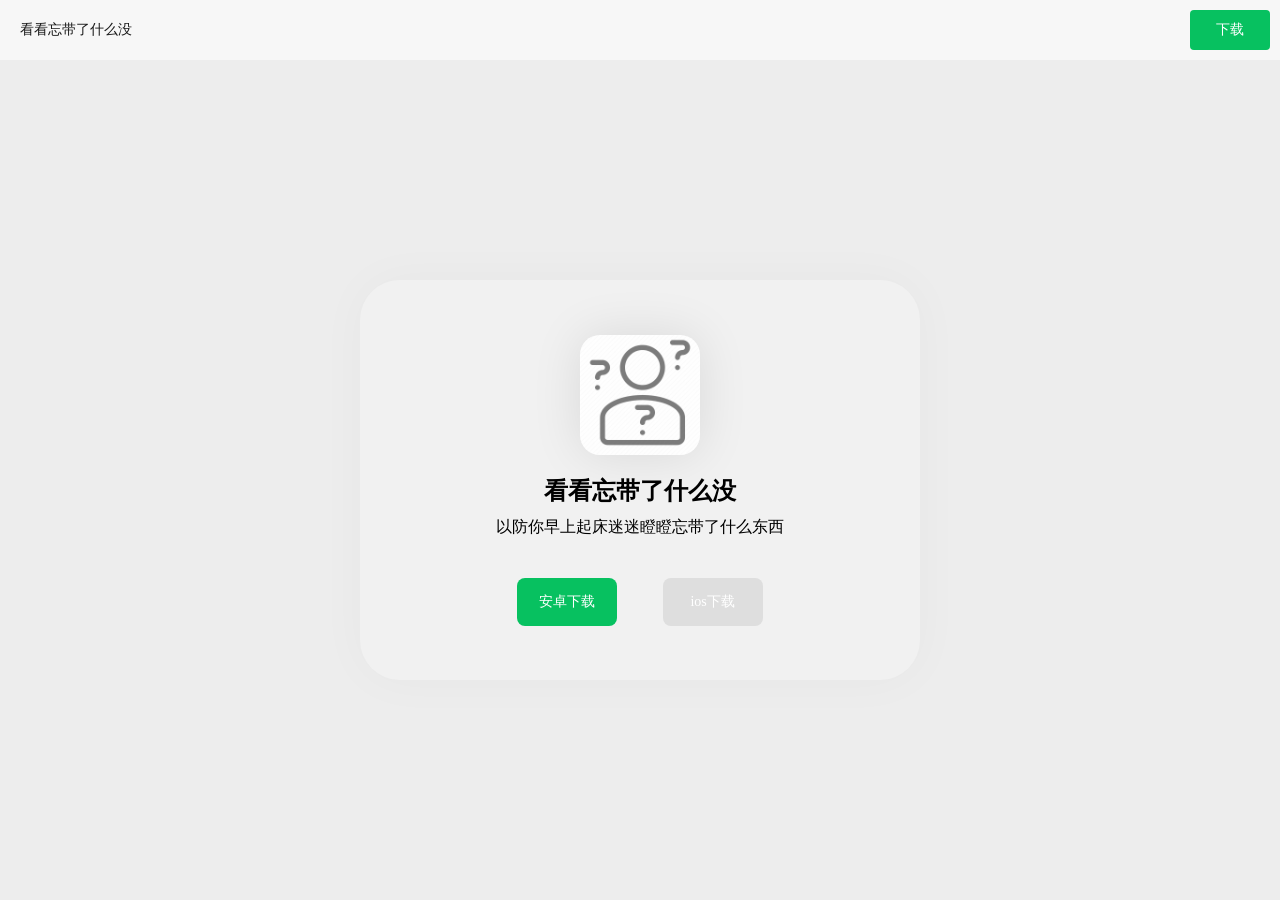
==== index.html @ 873a0d5d "更新" ====
<!DOCTYPE html>
<html>
	<head>
		<meta charset="utf-8">
		<meta name="viewport"
			content="width=device-width,initial-scale=1,minimum-scale=1,maximum-scale=1,user-scalable=no" />
		<title></title>
		<link rel="stylesheet" type="text/css" href="css/style.css" />
		<script src="js/jquery.js" type="text/javascript" charset="utf-8"></script>
	</head>
	<body>
		<div class="container">
			<div class="header">
				<div class="head">
					看看忘带了什么没
				</div>
				<div class="groth">

				</div>
				<div class="download-btn">
					下载
				</div>
			</div>
			<div class="main-out">
				<div class="main">
					<div class="main-logo-out">
						<img class="main-logo" src="img/logo.png">
					</div>
					<div class="main-head">
						看看忘带了什么没
					</div>
					<div class="main-description">
						以防你早上起床迷迷瞪瞪忘带了什么东西
					</div>
					<div class="main-download-btn-out">
						<div class="main-download-btn" id="active" onclick="android();">
							安卓下载
						</div>
						<div class="main-download-btn" id="inactive" onclick="ios();">
							ios下载
						</div>
					</div>
				</div>
			</div>
		</div>
		<div class="alert-out">
			<div class="alert">
				<h1>我很伤心的说</h1>
				<h1>我没准备ios版本</h1>
				<p>因为apple开发者账号太贵，一年99美元</p>
				<div class="download-btn" onclick="close111();">
					确定
				</div>
			</div>
		</div>

		<script type="text/javascript">
			function android() {
				window.location.href="latest.apk";
			}

			function ios() {
				setTimeout(function() {
					$(".alert-out").show();
					$(".main-out").css("filter", "blur(5px)");
				}, 100);

			}

			function close111() {
				setTimeout(function() {
					$(".alert-out").hide();
					$(".main-out").css("filter", "blur(0px)");
				}, 100);

			}
		</script>
	</body>
</html>
---- css/style.css ----
* {
	margin: 0;
}

.container {
	width: 100vw;
	height: 100vh;
	background-color: #ededed;
}

.header {
	width: 100%;
	height: 60px;
	display: flex;
	align-items: center;
	background-color: #f7f7f7;
}

.head {
	font-size: 14px;
	font-weight: 300;
	margin-left: 20px;
	color: #191919;
}

.groth {
	flex-grow: 1;
}

.download-btn {
	width: 80px;
	height: 40px;
	border-radius: 4px;
	display: flex;
	align-items: center;
	justify-content: center;
	background-color: #07c160;
	color: #ffffff;
	font-weight: 300;
	font-size: 14px;
	margin-right: 10px;
	transition: 0.1s ease-in-out;
}

.download-btn:active {
	background-color: #06ae56;
}

.main-out {
	width: 100%;
	height: calc(100% - 60px);
	display: flex;
	align-items: center;
	justify-content: center;
}

.main {
	width: 560px;
	height: 400px;
	background-color: rgba(255, 255, 255, 0.2);
	display: flex;
	flex-direction: column;
	align-items: center;
	justify-content: center;
	border-radius: 40px;
	box-shadow: 0 0 50px rgba(0,0,0,0.03);
}

.main-logo-out {
	width: 100%;
	display: flex;
	align-items: center;
	justify-content: center;
}

.main-logo{
	width: 120px;
	height: 120px;
	border-radius: 20px;
	box-shadow: 0 0 50px rgba(0,0,0,0.1);
}

.main-head {
	width: 100%;
	font-size: 24px;
	font-weight: 600;
	display: flex;
	justify-content: center;
	margin-top: 20px;
	margin-bottom: 10px;
}

.main-description {
	width: 100%;
	font-size: 16px;
	font-weight: 400;
	display: flex;
	justify-content: center;
}

.main-download-btn-out {
	width: 60%;
	display: flex;
	justify-content: space-evenly;
	margin-top: 40px;
}

.main-download-btn {
	width: 100px;
	height: 48px;
	border-radius: 8px;
	display: flex;
	align-items: center;
	justify-content: center;
	font-weight: 300;
	font-size: 14px;
	color: #ffffff;
	transition: 0.1s ease-in-out;
}

@media(max-width: 600px) {
	.main {
		width: calc(100% - 40px);
	}
	
	.main-download-btn-out {
		width: 100%;
		justify-content: center;
	}
	
	.main-download-btn {
		margin-left: 10px;
		margin-right: 10px;
	}
}
#active {
	background-color: #07c160;
}

#active:active {
	background-color: #06AE56;
}

#inactive {
	background-color: #dedede;
}

#inactive:active {
	background-color: #bcbcbc;
}

.alert-out {
	width: 400px;
	height: 200px;
	position: absolute;
	z-index: 9999;
	left: 50%;
	top: 50%;
	border-radius: 8px;
	transform: translate(-50%,-50%);
	display: none;
}

.alert {
	width: 100%;
	height: 100%;
	background-color: #f5f5f5;
	border-radius: 8px;
	display: flex;
	flex-direction: column;
	align-items: center;
	justify-content: center;
	box-shadow: 0 0 100px rgba(0,0,0,0.2);
	
}

.alert h1 {
	font-size: 20px;
	font-weight: 300;
	margin-top: 5px;
}

.alert p {
	font-size: 16px;
	margin-top: 5px;
	font-weight: 300;
	margin-bottom: 20px;
}



@media(max-width: 440px) {
	.alert-out {
		width: calc(100% - 40px);
	}
}
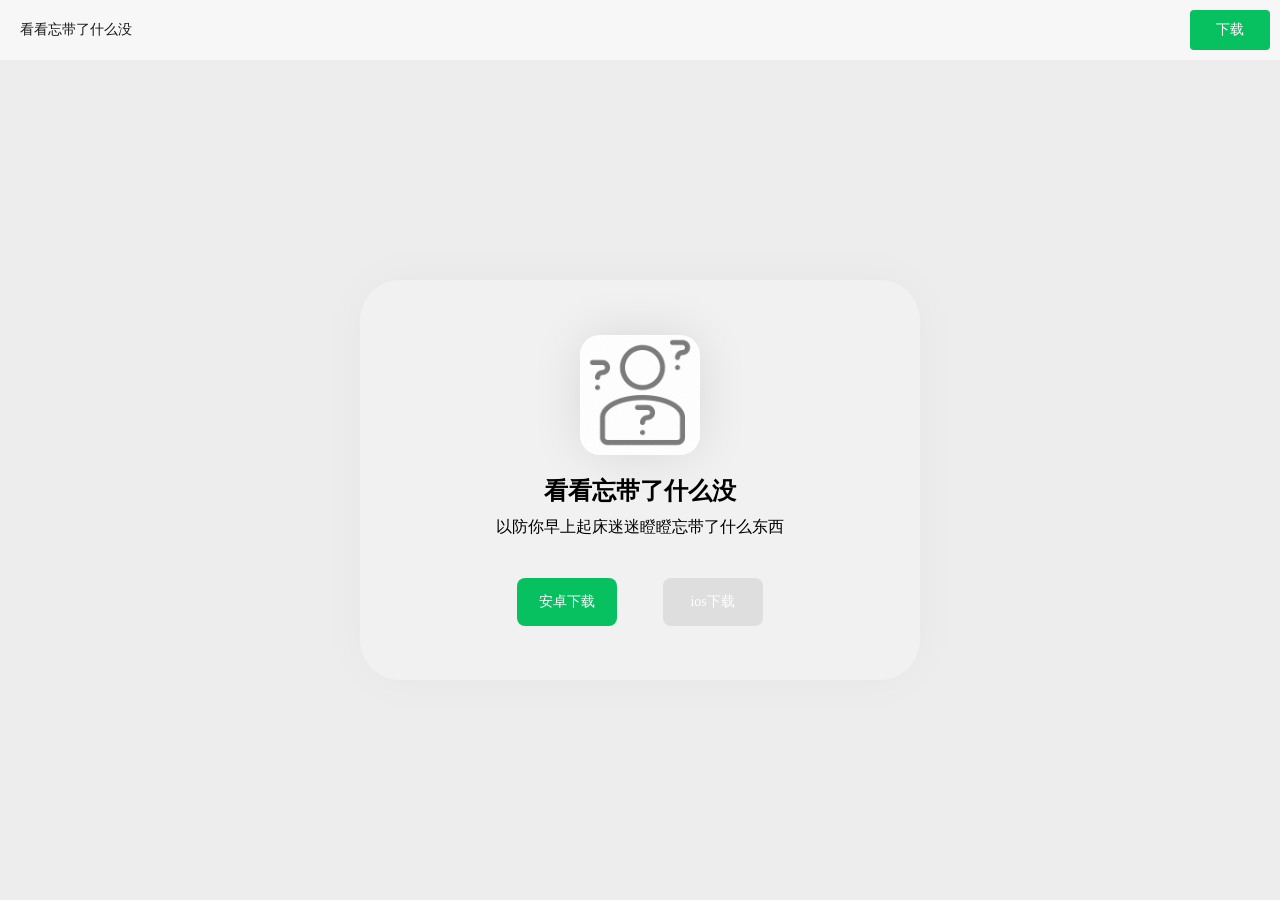
==== commit 72366ffa: "更新" ====
--- a/index.html
+++ b/index.html
@@ -4,7 +4,8 @@
 		<meta charset="utf-8">
 		<meta name="viewport"
 			content="width=device-width,initial-scale=1,minimum-scale=1,maximum-scale=1,user-scalable=no" />
-		<title></title>
+		<title>看看忘带了什么没</title>
+		<link rel="shortcut icon" href="img/logo.png">
 		<link rel="stylesheet" type="text/css" href="css/style.css" />
 		<script src="js/jquery.js" type="text/javascript" charset="utf-8"></script>
 	</head>
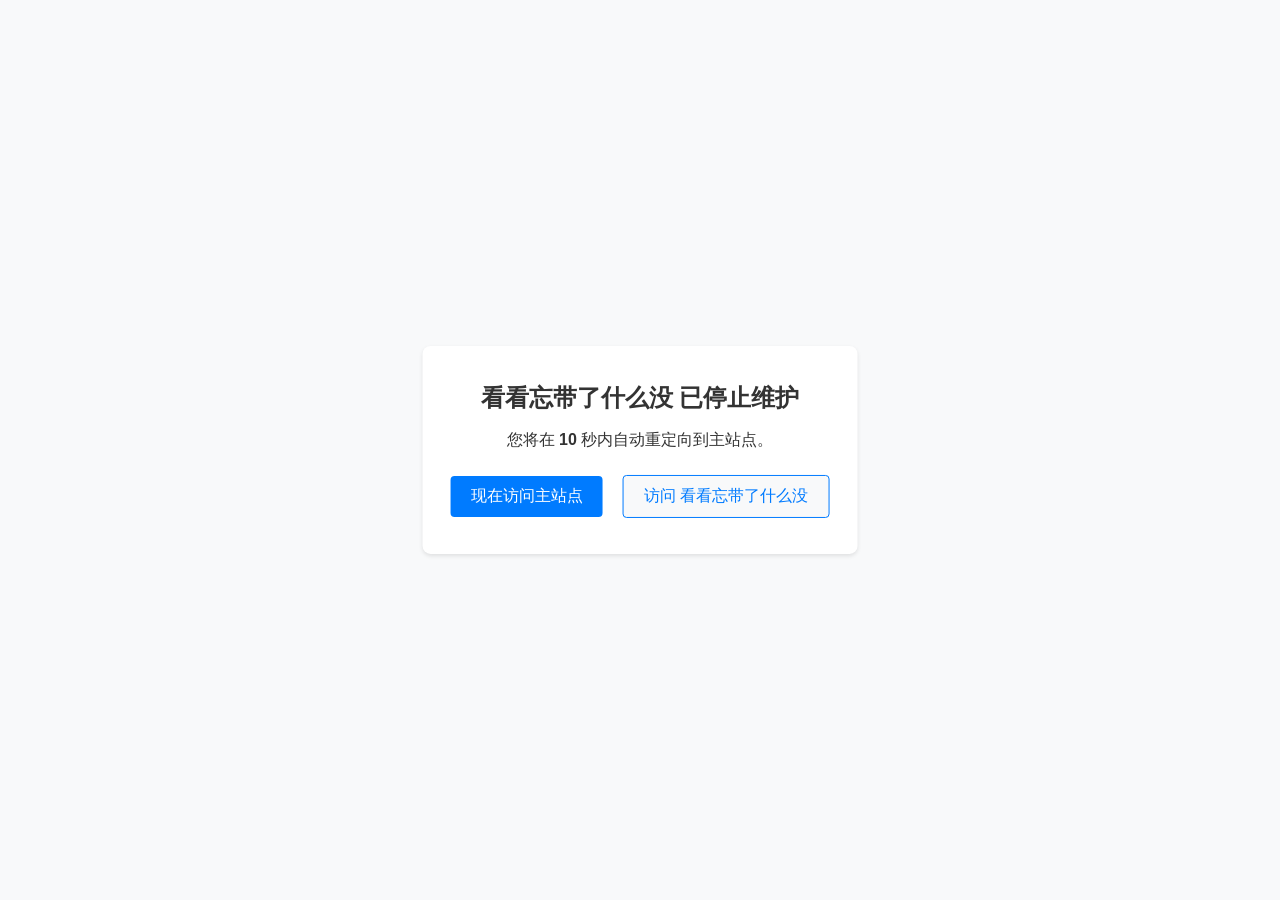
==== commit e0b27007: "停止维护" ====
--- a/index.html
+++ b/index.html
@@ -1,80 +1,100 @@
 <!DOCTYPE html>
-<html>
-	<head>
-		<meta charset="utf-8">
-		<meta name="viewport"
-			content="width=device-width,initial-scale=1,minimum-scale=1,maximum-scale=1,user-scalable=no" />
-		<title>看看忘带了什么没</title>
-		<link rel="shortcut icon" href="img/logo.png">
-		<link rel="stylesheet" type="text/css" href="css/style.css" />
-		<script src="js/jquery.js" type="text/javascript" charset="utf-8"></script>
-	</head>
-	<body>
-		<div class="container">
-			<div class="header">
-				<div class="head">
-					看看忘带了什么没
-				</div>
-				<div class="groth">
+<html lang="en">
+<head>
+    <meta charset="UTF-8">
+    <meta name="viewport" content="width=device-width, initial-scale=1.0">
+    <title>Redirecting to DoraFX</title>
+    <style>
+        body, html {
+            height: 100%;
+            margin: 0;
+            font-family: -apple-system, BlinkMacSystemFont, 'Segoe UI', Roboto, 'Helvetica Neue', Arial, sans-serif;
+            background-color: #f8f9fa;
+            color: #333;
+        }
+        .container {
+            max-width: 600px;
+            margin: 0 auto;
+            padding: 20px;
+            text-align: center;
+            position: absolute;
+            top: 50%;
+            left: 50%;
+            transform: translate(-50%, -50%);
+            background-color: #ffffff;
+            border-radius: 8px;
+            box-shadow: 0 2px 4px rgba(0, 0, 0, 0.1);
+        }
+        h1 {
+            font-size: 24px;
+            margin-bottom: 16px;
+        }
+        p {
+            font-size: 16px;
+            margin-bottom: 24px;
+        }
+        .btn {
+            display: inline-block;
+            padding: 10px 20px;
+            margin: 0 8px 16px;
+            border: none;
+            border-radius: 4px;
+            font-size: 16px;
+            cursor: pointer;
+            text-decoration: none;
+            transition: background-color 0.3s;
+        }
+        .btn-primary {
+            background-color: #007bff;
+            color: #ffffff;
+        }
+        .btn-secondary {
+            background-color: #f8f9fa;
+            color: #007bff;
+            border: 1px solid #007bff;
+        }
+        .btn:hover {
+            opacity: 0.9;
+        }
+        #countdown {
+            font-weight: bold;
+        }
+        @media (max-width: 480px) {
+            .container {
+                padding: 16px;
+            }
+            h1 {
+                font-size: 20px;
+            }
+            p {
+                font-size: 14px;
+            }
+            .btn {
+                font-size: 14px;
+                padding: 8px 16px;
+            }
+        }
+    </style>
+</head>
+<body>
+    <div class="container">
+        <h1>看看忘带了什么没 已停止维护</h1>
+        <p>您将在 <span id="countdown">10</span> 秒内自动重定向到主站点。</p>
+        <a href="https://dorafx.top" class="btn btn-primary">现在访问主站点</a>
+        <a href="indexold.html" class="btn btn-secondary">访问 看看忘带了什么没</a>
+    </div>
 
-				</div>
-				<div class="download-btn">
-					下载
-				</div>
-			</div>
-			<div class="main-out">
-				<div class="main">
-					<div class="main-logo-out">
-						<img class="main-logo" src="img/logo.png">
-					</div>
-					<div class="main-head">
-						看看忘带了什么没
-					</div>
-					<div class="main-description">
-						以防你早上起床迷迷瞪瞪忘带了什么东西
-					</div>
-					<div class="main-download-btn-out">
-						<div class="main-download-btn" id="active" onclick="android();">
-							安卓下载
-						</div>
-						<div class="main-download-btn" id="inactive" onclick="ios();">
-							ios下载
-						</div>
-					</div>
-				</div>
-			</div>
-		</div>
-		<div class="alert-out">
-			<div class="alert">
-				<h1>我很伤心的说</h1>
-				<h1>我没准备ios版本</h1>
-				<p>因为apple开发者账号太贵，一年99美元</p>
-				<div class="download-btn" onclick="close111();">
-					确定
-				</div>
-			</div>
-		</div>
-
-		<script type="text/javascript">
-			function android() {
-				window.location.href="latest.apk";
-			}
-
-			function ios() {
-				setTimeout(function() {
-					$(".alert-out").show();
-					$(".main-out").css("filter", "blur(5px)");
-				}, 100);
-
-			}
-
-			function close111() {
-				setTimeout(function() {
-					$(".alert-out").hide();
-					$(".main-out").css("filter", "blur(0px)");
-				}, 100);
-
-			}
-		</script>
-	</body>
-</html>
+    <script>
+        let seconds = 10;
+        const countdownElement = document.getElementById('countdown');
+        const countdownInterval = setInterval(() => {
+            seconds--;
+            countdownElement.textContent = seconds;
+            if (seconds <= 0) {
+                clearInterval(countdownInterval);
+                window.location.href = 'https://dorafx.top';
+            }
+        }, 1000);
+    </script>
+</body>
+</html>
